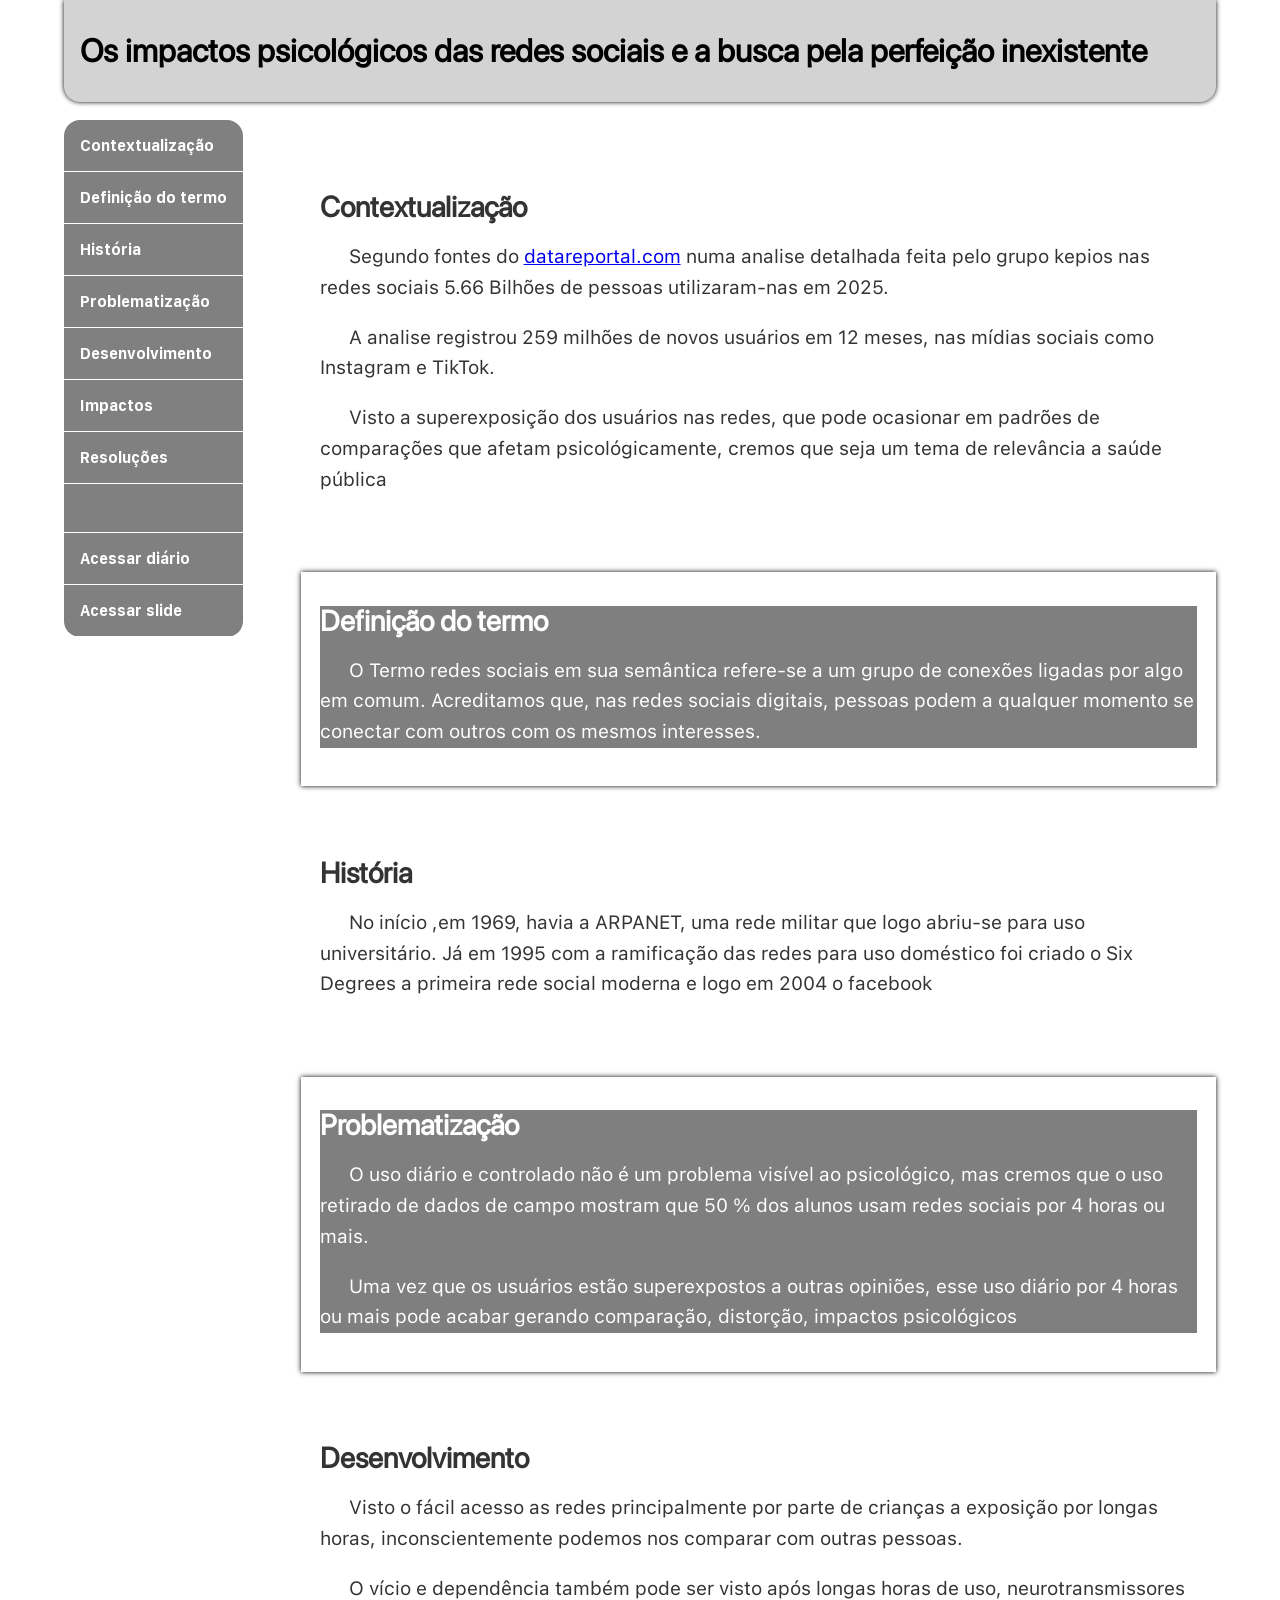
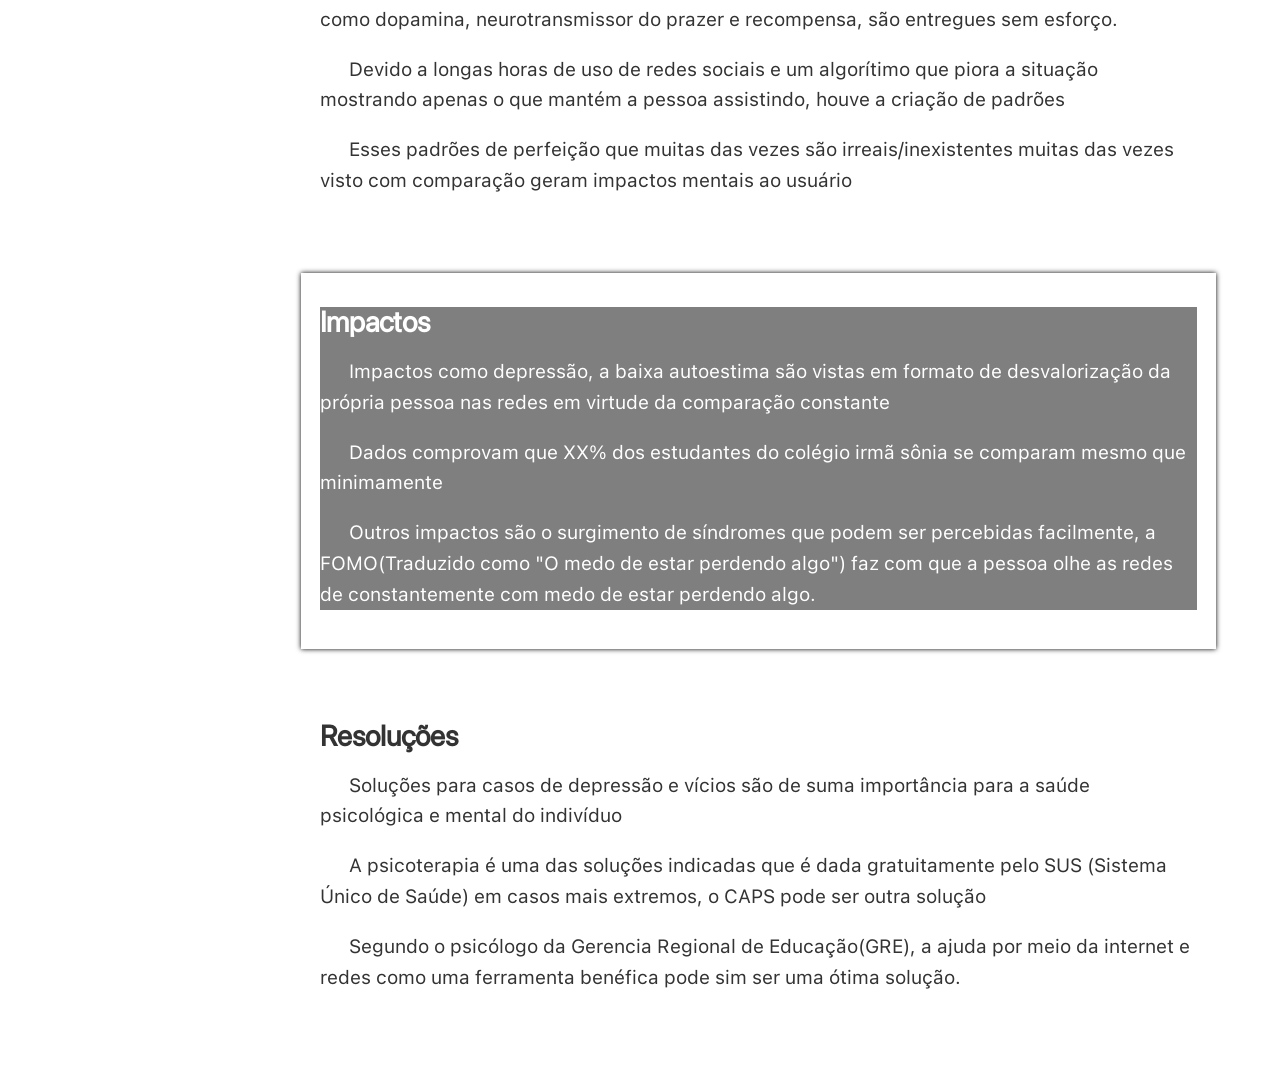
==== index.html @ 7dd93c2d "first commit" ====
<!DOCTYPE html>
<html lang="en">
<head>
    <meta charset="UTF-8">
    <meta name="viewport" content="width=device-width, initial-scale=1.0">
    <title>Impactos das redes sociais</title>
    <link rel="stylesheet" href="style.css">
</head>
<body>
    <div class="hcontainer">
        <header>
            <h1>Os impactos psicológicos das redes sociais e a busca pela perfeição inexistente</h1>
        </header>
    </div>
    <div class="container">
        <aside>
            <nav>
                <a href="#cont">Contextualização</a>
                <a href="#seman">Definição do termo</a>
                <a href="#hist">História</a>
                <a href="#prob">Problematização</a>
                <a href="#dev">Desenvolvimento</a>
                <a href="#impac">Impactos</a>
                <a href="#reso">Resoluções</a>
                <a href="pag002.html" id="diario">Acessar diário</a>
                <a href="download/SlideFIX.pdf" target="_blank" download="../download/SlideFIX.pdf">Acessar slide</a>
            </nav>
        </aside>
        <main>
            <article>
                <section class="Branco" id="cont">
                    <h2>Contextualização</h2>
                    <p>
                        Segundo fontes do <a href="https://datareportal.com/" target="_blank">datareportal.com</a> numa analise detalhada feita pelo grupo kepios nas redes sociais 5.66 Bilhões de pessoas utilizaram-nas em 2025.
                    </p>
                    <p>
                        A analise registrou 259 milhões de novos usuários em 12 meses, nas mídias sociais como Instagram e TikTok.
                    </p>
                    <p>
                        Visto a superexposição dos usuários nas redes, que pode ocasionar em padrões de comparações que afetam psicológicamente, cremos que seja um tema de relevância a saúde pública
                    </p>
                </section>
                <section class="Imagem" id="seman">
                    <div class="imgtext">
                        <h2>Definição do termo</h2>
                        <p>
                            O Termo redes sociais em sua semântica refere-se a um grupo de conexões ligadas por algo em comum. Acreditamos que, nas redes sociais digitais, pessoas podem a qualquer momento se conectar com outros com os mesmos interesses.
                        </p>
                    </div>
                </section>
                <section class="Branco" id="hist">
                    <h2>História</h2>
                    <p>
                        No início ,em 1969, havia a ARPANET, uma rede militar que logo abriu-se para uso universitário. Já em 1995 com a ramificação das redes para uso doméstico foi criado o Six Degrees a primeira rede social moderna e logo em 2004 o facebook
                    </p>
                </section>
                <section class="Imagem" id="prob">
                    <div class="imgtext">
                        <h2>Problematização</h2>
                        <p>
                            O uso diário e controlado não é um problema visível ao psicológico, mas cremos que o uso retirado de dados de campo mostram que 50 % dos alunos usam redes sociais por 4 horas ou mais.
                        </p>
                        <p>
                            Uma vez que os usuários estão superexpostos a outras opiniões, esse uso diário por 4 horas ou mais pode acabar gerando comparação, distorção, impactos psicológicos
                        </p>
                    </div>
                </section>
                <section class="Branco" id="dev">
                    <h2>Desenvolvimento</h2>
                    <p>
                        Visto o fácil acesso as redes principalmente por parte de crianças a exposição por longas horas, inconscientemente podemos nos comparar com outras pessoas.
                    </p>
                    <p>
                        O vício e dependência também pode ser visto após longas horas de uso, neurotransmissores como dopamina, neurotransmissor do prazer e recompensa, são entregues sem esforço.
                    </p>
                    <p>
                        Devido a longas horas de uso de redes sociais e um algorítimo que piora a situação mostrando apenas o que mantém a pessoa assistindo, houve a criação de padrões
                    </p>
                    <p>
                        Esses padrões de perfeição que muitas das vezes são irreais/inexistentes muitas das vezes visto com comparação geram impactos mentais ao usuário
                    </p>
                </section>
                <section class="Imagem" id="impac">
                    <div class="imgtext">
                        <h2>Impactos</h2>
                        <p>
                            Impactos como depressão, a baixa autoestima são vistas em formato de desvalorização da própria pessoa nas redes em virtude da comparação constante
                        </p>
                        <p>
                            Dados comprovam que XX% dos estudantes do colégio irmã sônia se comparam mesmo que minimamente
                        </p>
                        <p>
                            Outros impactos são o surgimento de síndromes que podem ser percebidas facilmente, a FOMO(Traduzido como "O medo de estar perdendo algo") faz com que a pessoa olhe as redes de constantemente com medo de estar perdendo algo.
                        </p>
                    </div>
                </section>
                <section class="Branco" id="reso">
                    <h2>Resoluções</h2>
                    <p>
                        Soluções para casos de depressão e vícios são de suma importância para a saúde psicológica e mental do indivíduo
                    </p>
                    <p>
                        A psicoterapia é uma das soluções indicadas que é dada gratuitamente pelo SUS (Sistema Único de Saúde) em casos mais extremos, o CAPS pode ser outra solução
                    </p>
                    <p>
                        Segundo o psicólogo da Gerencia Regional de Educação(GRE), a ajuda por meio da internet e redes como uma ferramenta benéfica pode sim ser uma ótima solução.
                    </p>
                </section>
            </article>
        </main>
    </div>
    <footer>

    </footer>
</body>
</html>
---- style.css ----
@charset "UTF-8";
@font-face {
    font-family: "display";
    src: url(./fontes/SF-Pro-Display-Regular.otf) format("opentype")
}
@font-face {
    font-family: "texto";
    src: url(./fontes/SF-Pro-Text-Regular.otf) format("opentype");
}
@font-face {
    font-family: "redonda";
    src: url(./fontes/SF-Pro-Rounded-Regular.otf) format("opentype");
}

@font-face {
    font-family: "compacta";
    src: url(./fontes/SF-Compact.ttf) format("truetype");
}

@font-face {
    font-family: "novaiorque";
    src: url(./fontes/NewYork.ttf) format("truetype");
}

* {
    margin: 0;
    padding: 0;
    box-sizing: border-box;
}

body, html {
    width: 100%;
    height: 100%;
    background-color: white;
}

h1,h2,h3,h4,h5,h6 {
    font-family: "display", sans-serif;
    text-indent: 0px;
    font-weight: bolder;
    margin: 0.5em 0px;
}

/*Cabeçalho*/

header{
    width: 90%;
    margin: auto;
    height: auto;
    padding: 1em;
    background-color: lightgray;
    box-shadow: 0px 0px 5px black;
    border-radius: 0px 0px 1em 1em;
}

.hcontainer {
    display: flex;
}

/*Menu lateral*/
.container {
    display: flex;
    margin: 2vh 5%;
    max-width: 90vw;
}

aside {
    width: calc(fit-content +  2em);
    max-width: fit-content;
    height: 100%;
    background-color: gray;
    position: sticky;
    top: 1em;
    margin-right: 5%;
    z-index: 10;
    font-family: "compacta";
    border-radius: 1em 1em 1em 1em;
}

main {
    flex: 1;
    
}

aside>nav>a {
    display: block;
    padding: 1em;
    color: white;
    text-decoration: none;
    border-bottom: 1px solid white;
    font-weight: bold;
}

aside>nav>a#diario {
    margin-top: 3em;
    border-top: 1px solid white;

}

/*Main*/

div {
    min-width: fit-content;
}

main {
    font-family: "texto", sans-serif;
    font-size: 1.2em;
    line-height: 1.6em;
    color: #333;
}

main > article > section > p, main > article > section > div > p {
    margin: 1em 0px;
    text-indent: 1.5em;
}

div > main > article > section.Imagem {
    background-image: url(imagens/IMG-20191225-WA0047.jpg);
    background-attachment: fixed;
    background-position: center 45%;
    width: 100%;
    padding: 1em;
    box-shadow: 0px 0px 5px black;
}

div > main > article > section > div.imgtext {
    background-color: rgba(0, 0, 0, 0.50);
    color: white;
}

div > main > article > section.Branco {
    margin : 2em 0px;
    padding: 1em
}

/*Footer*/
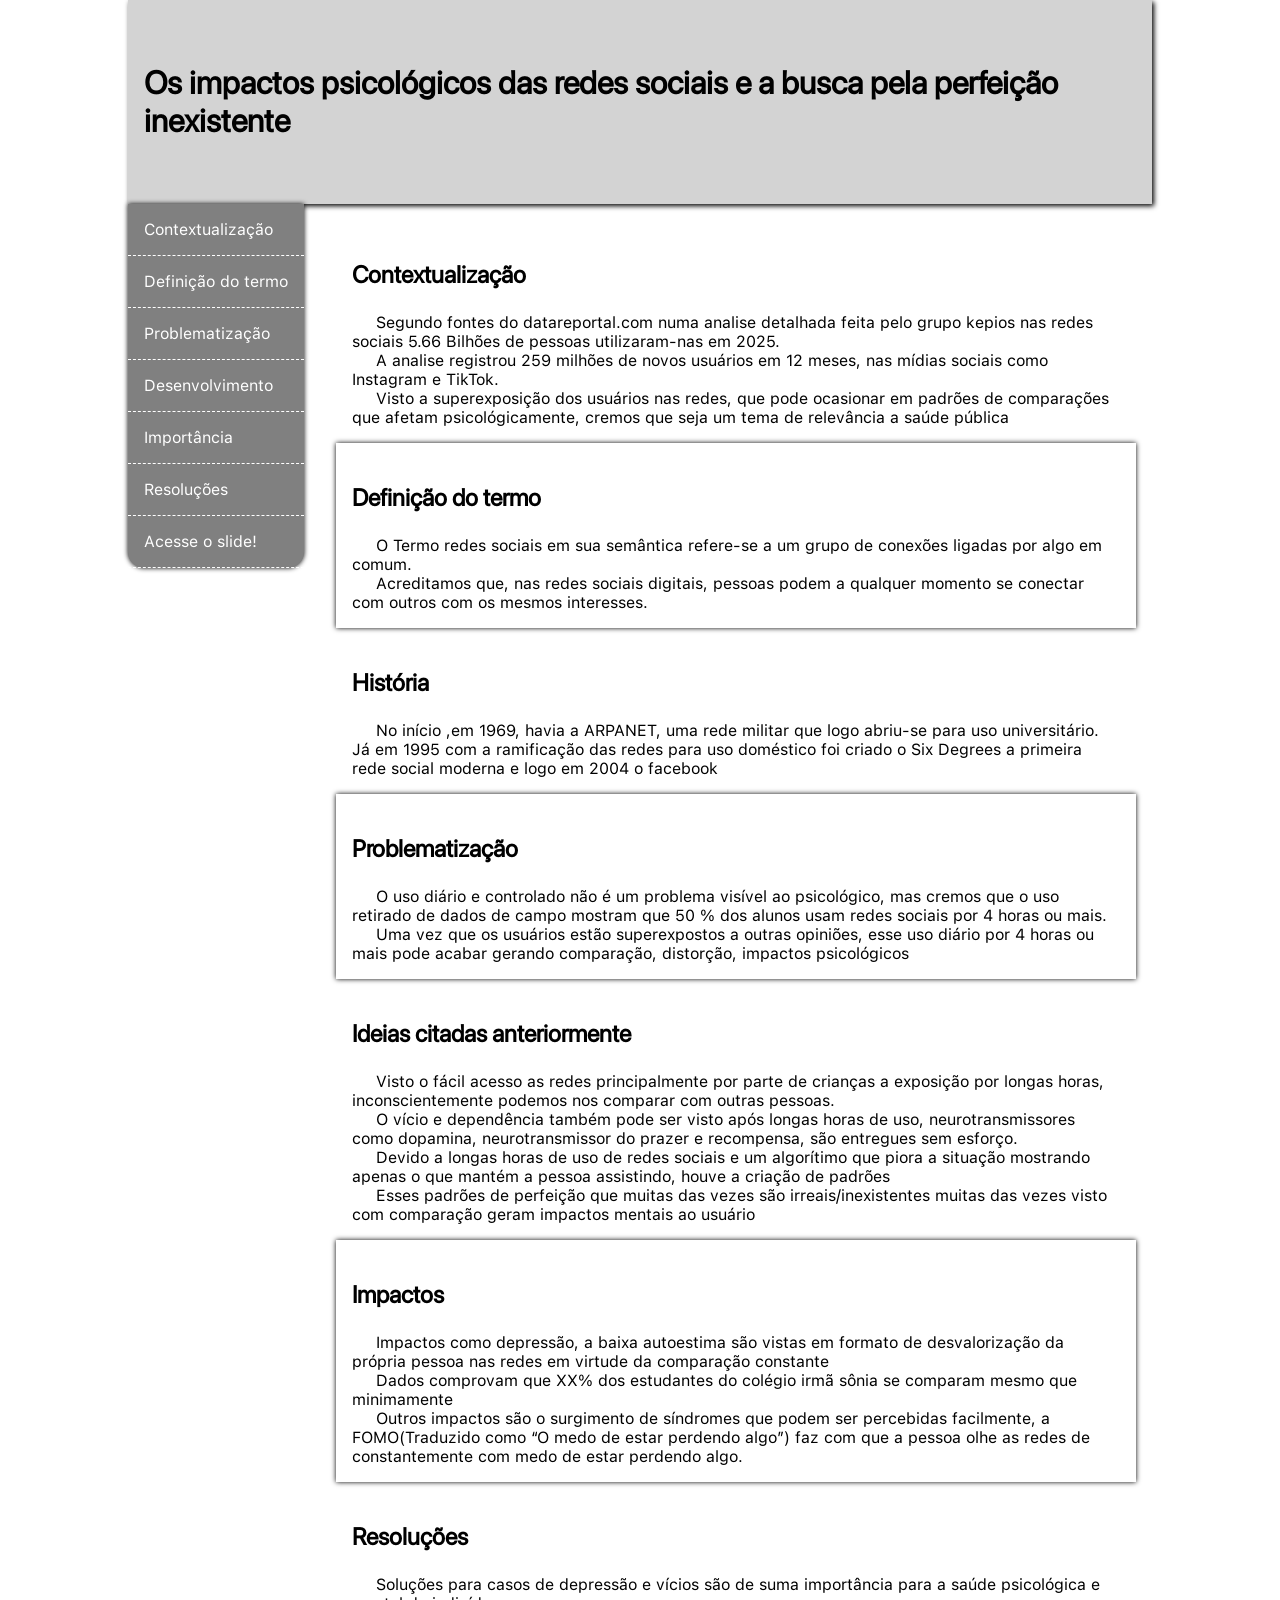
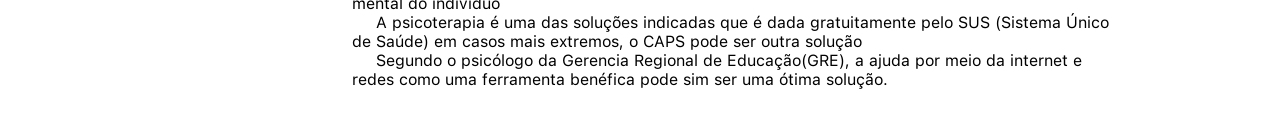
==== commit a13c81af: "Site refeito inteiramente" ====
--- a/index.html
+++ b/index.html
@@ -1,116 +1,105 @@
 <!DOCTYPE html>
-<html lang="en">
+<html lang="pt-br">
 <head>
     <meta charset="UTF-8">
     <meta name="viewport" content="width=device-width, initial-scale=1.0">
-    <title>Impactos das redes sociais</title>
+    <title>Impactos das redes</title>
     <link rel="stylesheet" href="style.css">
 </head>
 <body>
-    <div class="hcontainer">
-        <header>
-            <h1>Os impactos psicológicos das redes sociais e a busca pela perfeição inexistente</h1>
-        </header>
-    </div>
-    <div class="container">
+    <header>
+        <h1>
+            Os impactos psicológicos das redes sociais e a busca pela perfeição inexistente
+        </h1>
+    </header>
+    <div class="flex">
         <aside>
             <nav>
                 <a href="#cont">Contextualização</a>
-                <a href="#seman">Definição do termo</a>
-                <a href="#hist">História</a>
-                <a href="#prob">Problematização</a>
-                <a href="#dev">Desenvolvimento</a>
-                <a href="#impac">Impactos</a>
-                <a href="#reso">Resoluções</a>
-                <a href="pag002.html" id="diario">Acessar diário</a>
-                <a href="download/SlideFIX.pdf" target="_blank" download="../download/SlideFIX.pdf">Acessar slide</a>
+                <a href="#def">Definição do termo</a>
+                <a href="#pro">Problematização</a>
+                <a href="#ide">Desenvolvimento</a>
+                <a href="#imp">Importância</a>
+                <a href="#res">Resoluções</a>
+                <a href="download/SlideFIX.pdf" download="">Acesse o slide!</a>
             </nav>
         </aside>
         <main>
-            <article>
-                <section class="Branco" id="cont">
-                    <h2>Contextualização</h2>
+            <article class="branco" id="cont">
+                <h2>Contextualização</h2>
+                <p>
+                    Segundo fontes do datareportal.com numa analise detalhada feita pelo grupo kepios nas redes sociais 5.66 Bilhões de pessoas utilizaram-nas em 2025.
+                </p>
+                <p>
+                    A analise registrou 259 milhões de novos usuários em 12 meses, nas mídias sociais como Instagram e TikTok.
+                </p>
+                <p>
+                    Visto a superexposição dos usuários nas redes, que pode ocasionar em padrões de comparações que afetam psicológicamente, cremos que seja um tema de relevância a saúde pública
+                </p>
+            </article>
+            <article class="imagem" id="def">
+                <h2>Definição do termo</h2>
+                <p>
+                    O Termo redes sociais em sua semântica refere-se a um grupo de conexões ligadas por algo em comum.</p>
                     <p>
-                        Segundo fontes do <a href="https://datareportal.com/" target="_blank">datareportal.com</a> numa analise detalhada feita pelo grupo kepios nas redes sociais 5.66 Bilhões de pessoas utilizaram-nas em 2025.
-                    </p>
-                    <p>
-                        A analise registrou 259 milhões de novos usuários em 12 meses, nas mídias sociais como Instagram e TikTok.
-                    </p>
-                    <p>
-                        Visto a superexposição dos usuários nas redes, que pode ocasionar em padrões de comparações que afetam psicológicamente, cremos que seja um tema de relevância a saúde pública
-                    </p>
-                </section>
-                <section class="Imagem" id="seman">
-                    <div class="imgtext">
-                        <h2>Definição do termo</h2>
-                        <p>
-                            O Termo redes sociais em sua semântica refere-se a um grupo de conexões ligadas por algo em comum. Acreditamos que, nas redes sociais digitais, pessoas podem a qualquer momento se conectar com outros com os mesmos interesses.
-                        </p>
-                    </div>
-                </section>
-                <section class="Branco" id="hist">
-                    <h2>História</h2>
-                    <p>
-                        No início ,em 1969, havia a ARPANET, uma rede militar que logo abriu-se para uso universitário. Já em 1995 com a ramificação das redes para uso doméstico foi criado o Six Degrees a primeira rede social moderna e logo em 2004 o facebook
-                    </p>
-                </section>
-                <section class="Imagem" id="prob">
-                    <div class="imgtext">
-                        <h2>Problematização</h2>
-                        <p>
-                            O uso diário e controlado não é um problema visível ao psicológico, mas cremos que o uso retirado de dados de campo mostram que 50 % dos alunos usam redes sociais por 4 horas ou mais.
-                        </p>
-                        <p>
-                            Uma vez que os usuários estão superexpostos a outras opiniões, esse uso diário por 4 horas ou mais pode acabar gerando comparação, distorção, impactos psicológicos
-                        </p>
-                    </div>
-                </section>
-                <section class="Branco" id="dev">
-                    <h2>Desenvolvimento</h2>
-                    <p>
-                        Visto o fácil acesso as redes principalmente por parte de crianças a exposição por longas horas, inconscientemente podemos nos comparar com outras pessoas.
-                    </p>
-                    <p>
-                        O vício e dependência também pode ser visto após longas horas de uso, neurotransmissores como dopamina, neurotransmissor do prazer e recompensa, são entregues sem esforço.
-                    </p>
-                    <p>
-                        Devido a longas horas de uso de redes sociais e um algorítimo que piora a situação mostrando apenas o que mantém a pessoa assistindo, houve a criação de padrões
-                    </p>
-                    <p>
-                        Esses padrões de perfeição que muitas das vezes são irreais/inexistentes muitas das vezes visto com comparação geram impactos mentais ao usuário
-                    </p>
-                </section>
-                <section class="Imagem" id="impac">
-                    <div class="imgtext">
-                        <h2>Impactos</h2>
-                        <p>
-                            Impactos como depressão, a baixa autoestima são vistas em formato de desvalorização da própria pessoa nas redes em virtude da comparação constante
-                        </p>
-                        <p>
-                            Dados comprovam que XX% dos estudantes do colégio irmã sônia se comparam mesmo que minimamente
-                        </p>
-                        <p>
-                            Outros impactos são o surgimento de síndromes que podem ser percebidas facilmente, a FOMO(Traduzido como "O medo de estar perdendo algo") faz com que a pessoa olhe as redes de constantemente com medo de estar perdendo algo.
-                        </p>
-                    </div>
-                </section>
-                <section class="Branco" id="reso">
-                    <h2>Resoluções</h2>
-                    <p>
-                        Soluções para casos de depressão e vícios são de suma importância para a saúde psicológica e mental do indivíduo
-                    </p>
-                    <p>
-                        A psicoterapia é uma das soluções indicadas que é dada gratuitamente pelo SUS (Sistema Único de Saúde) em casos mais extremos, o CAPS pode ser outra solução
-                    </p>
-                    <p>
-                        Segundo o psicólogo da Gerencia Regional de Educação(GRE), a ajuda por meio da internet e redes como uma ferramenta benéfica pode sim ser uma ótima solução.
-                    </p>
-                </section>
+                    Acreditamos que, nas redes sociais digitais, pessoas podem a qualquer momento se conectar com outros com os mesmos interesses.
+                </p>
+            </article>
+            <article class="branco">
+                <h2>História</h2>
+                <p>
+                    No início ,em 1969, havia a ARPANET, uma rede militar que logo abriu-se para uso universitário. Já em 1995 com a ramificação das redes para uso doméstico foi criado o Six Degrees a primeira rede social moderna e logo em 2004 o facebook
+                </p>
+            </article>
+            <article class="imagem" id="pro">
+                <h2>Problematização</h2>
+                <p>
+                    O uso diário e controlado não é um problema visível ao psicológico, mas cremos que o uso retirado de dados de campo mostram que 50 % dos alunos usam redes sociais por 4 horas ou mais.
+                </p>
+                <p>
+                    Uma vez que os usuários estão superexpostos a outras opiniões, esse uso diário por 4 horas ou mais pode acabar gerando comparação, distorção, impactos psicológicos
+                </p>
+            </article>
+            <article class="branco" id="ide">
+                <h2>Ideias citadas anteriormente</h2>
+                <p>
+                    Visto o fácil acesso as redes principalmente por parte de crianças a exposição por longas horas, inconscientemente podemos nos comparar com outras pessoas.
+                </p>
+                <p>
+                    O vício e dependência também pode ser visto após longas horas de uso, neurotransmissores como dopamina, neurotransmissor do prazer e recompensa, são entregues sem esforço.
+                </p>
+                <p>
+                    Devido a longas horas de uso de redes sociais e um algorítimo que piora a situação mostrando apenas o que mantém a pessoa assistindo, houve a criação de padrões
+                </p>
+                <p>
+                    Esses padrões de perfeição que muitas das vezes são irreais/inexistentes muitas das vezes visto com comparação geram impactos mentais ao usuário
+                </p>
+            </article>
+            <article class="imagem" id="imp">
+                <h2>Impactos</h2>
+                <p>
+                    Impactos como depressão, a baixa autoestima são vistas em formato de desvalorização da própria pessoa nas redes em virtude da comparação constante
+                </p>
+                <p>
+                    Dados comprovam que XX% dos estudantes do colégio irmã sônia se comparam mesmo que minimamente
+                </p>
+                <p>
+                    Outros impactos são o surgimento de síndromes que podem ser percebidas facilmente, a FOMO(Traduzido como “O medo de estar perdendo algo”) faz com que a pessoa olhe as redes de constantemente com medo de estar perdendo algo.
+                </p>
+            </article>
+            <article class="branco" id="res">
+                <h2>Resoluções</h2>
+                <p>
+                    Soluções para casos de depressão e vícios são de suma importância para a saúde psicológica e mental do indivíduo
+                </p>
+                <p>
+                    A psicoterapia é uma das soluções indicadas que é dada gratuitamente pelo SUS (Sistema Único de Saúde) em casos mais extremos, o CAPS pode ser outra solução
+                </p>
+                <p>
+                    Segundo o psicólogo da Gerencia Regional de Educação(GRE), a ajuda por meio da internet  e redes como uma ferramenta benéfica pode sim ser uma ótima solução.
+                </p>
             </article>
         </main>
     </div>
-    <footer>
-
-    </footer>
 </body>
 </html>
--- a/style.css
+++ b/style.css
@@ -11,12 +11,10 @@
     font-family: "redonda";
     src: url(./fontes/SF-Pro-Rounded-Regular.otf) format("opentype");
 }
-
 @font-face {
     font-family: "compacta";
     src: url(./fontes/SF-Compact.ttf) format("truetype");
 }
-
 @font-face {
     font-family: "novaiorque";
     src: url(./fontes/NewYork.ttf) format("truetype");
@@ -31,107 +29,102 @@
 body, html {
     width: 100%;
     height: 100%;
-    background-color: white;
+    margin: 0;
+    padding: 0;
+    min-width: 320px;
+
+    padding: 0px 0em;
 }
 
 h1,h2,h3,h4,h5,h6 {
-    font-family: "display", sans-serif;
+    font-family: 'display', sans-serif;
+    margin: 1em 0em;
     text-indent: 0px;
-    font-weight: bolder;
-    margin: 0.5em 0px;
 }
 
-/*Cabeçalho*/
+p, span, a, li, div {
+    font-family: 'texto', sans-serif;
+    text-indent: 1.5em;
+}
+/*corpo*/
 
 header{
-    width: 90%;
-    margin: auto;
-    height: auto;
-    padding: 1em;
     background-color: lightgray;
-    box-shadow: 0px 0px 5px black;
-    border-radius: 0px 0px 1em 1em;
+
+    padding: 2em 1em;
+
+    margin: 0px 10%;
+
+    box-shadow: 2px 2px 5px black;
+
+    transition: width 1.0s ease;
+    transition: margin 1.0s ease;
+
+
 }
 
-.hcontainer {
-    display: flex;
-}
+main{
+    flex: 1;
 
-/*Menu lateral*/
-.container {
-    display: flex;
-    margin: 2vh 5%;
-    max-width: 90vw;
+    background-color: white;
+    
+    margin: 1em;
 }
 
 aside {
-    width: calc(fit-content +  2em);
-    max-width: fit-content;
-    height: 100%;
+    position: sticky;
+    top: 0;
+    z-index: 0;
+
+    border-radius: 0em 0em 1em 1em;
+
     background-color: gray;
-    position: sticky;
-    top: 1em;
-    margin-right: 5%;
-    z-index: 10;
-    font-family: "compacta";
-    border-radius: 1em 1em 1em 1em;
+
+    box-shadow: 0px 0px 5px black;
 }
 
-main {
-    flex: 1;
+aside>nav>a{
+    display: block;
     
+    padding: 1em;
+
+    color: white;
+    text-decoration: none;
+
+    border-bottom: 1px dashed white;
+    
+    text-indent: 0em;
 }
 
-aside>nav>a {
-    display: block;
-    padding: 1em;
-    color: white;
-    text-decoration: none;
-    border-bottom: 1px solid white;
-    font-weight: bold;
+/*flex*/
+
+.flex {
+    display: flex;
+    flex-direction: row;
+    align-items: flex-start;
+    gap: 1em;
+
+    padding: 0em 10%;
+    transition: padding 1.0s ease;
 }
 
-aside>nav>a#diario {
-    margin-top: 3em;
-    border-top: 1px solid white;
+/*seleção*/
+
+.imagem,.branco{
+    padding: 1em;
+}
+
+.imagem {
+    box-shadow: 0px 0px 5px black;
 
 }
 
-/*Main*/
-
-div {
-    min-width: fit-content;
-}
-
-main {
-    font-family: "texto", sans-serif;
-    font-size: 1.2em;
-    line-height: 1.6em;
-    color: #333;
-}
-
-main > article > section > p, main > article > section > div > p {
-    margin: 1em 0px;
-    text-indent: 1.5em;
-}
-
-div > main > article > section.Imagem {
-    background-image: url(imagens/IMG-20191225-WA0047.jpg);
-    background-attachment: fixed;
-    background-position: center 45%;
-    width: 100%;
-    padding: 1em;
-    box-shadow: 0px 0px 5px black;
-}
-
-div > main > article > section > div.imgtext {
-    background-color: rgba(0, 0, 0, 0.50);
-    color: white;
-}
-
-div > main > article > section.Branco {
-    margin : 2em 0px;
-    padding: 1em
-}
-
-/*Footer*/
+@media (max-width: 700px) {
+    .flex {
+        padding: 0px 0px;
+    }
+    header{
+        width: 100%;
+        margin: 0px 0px;
+    }
+}
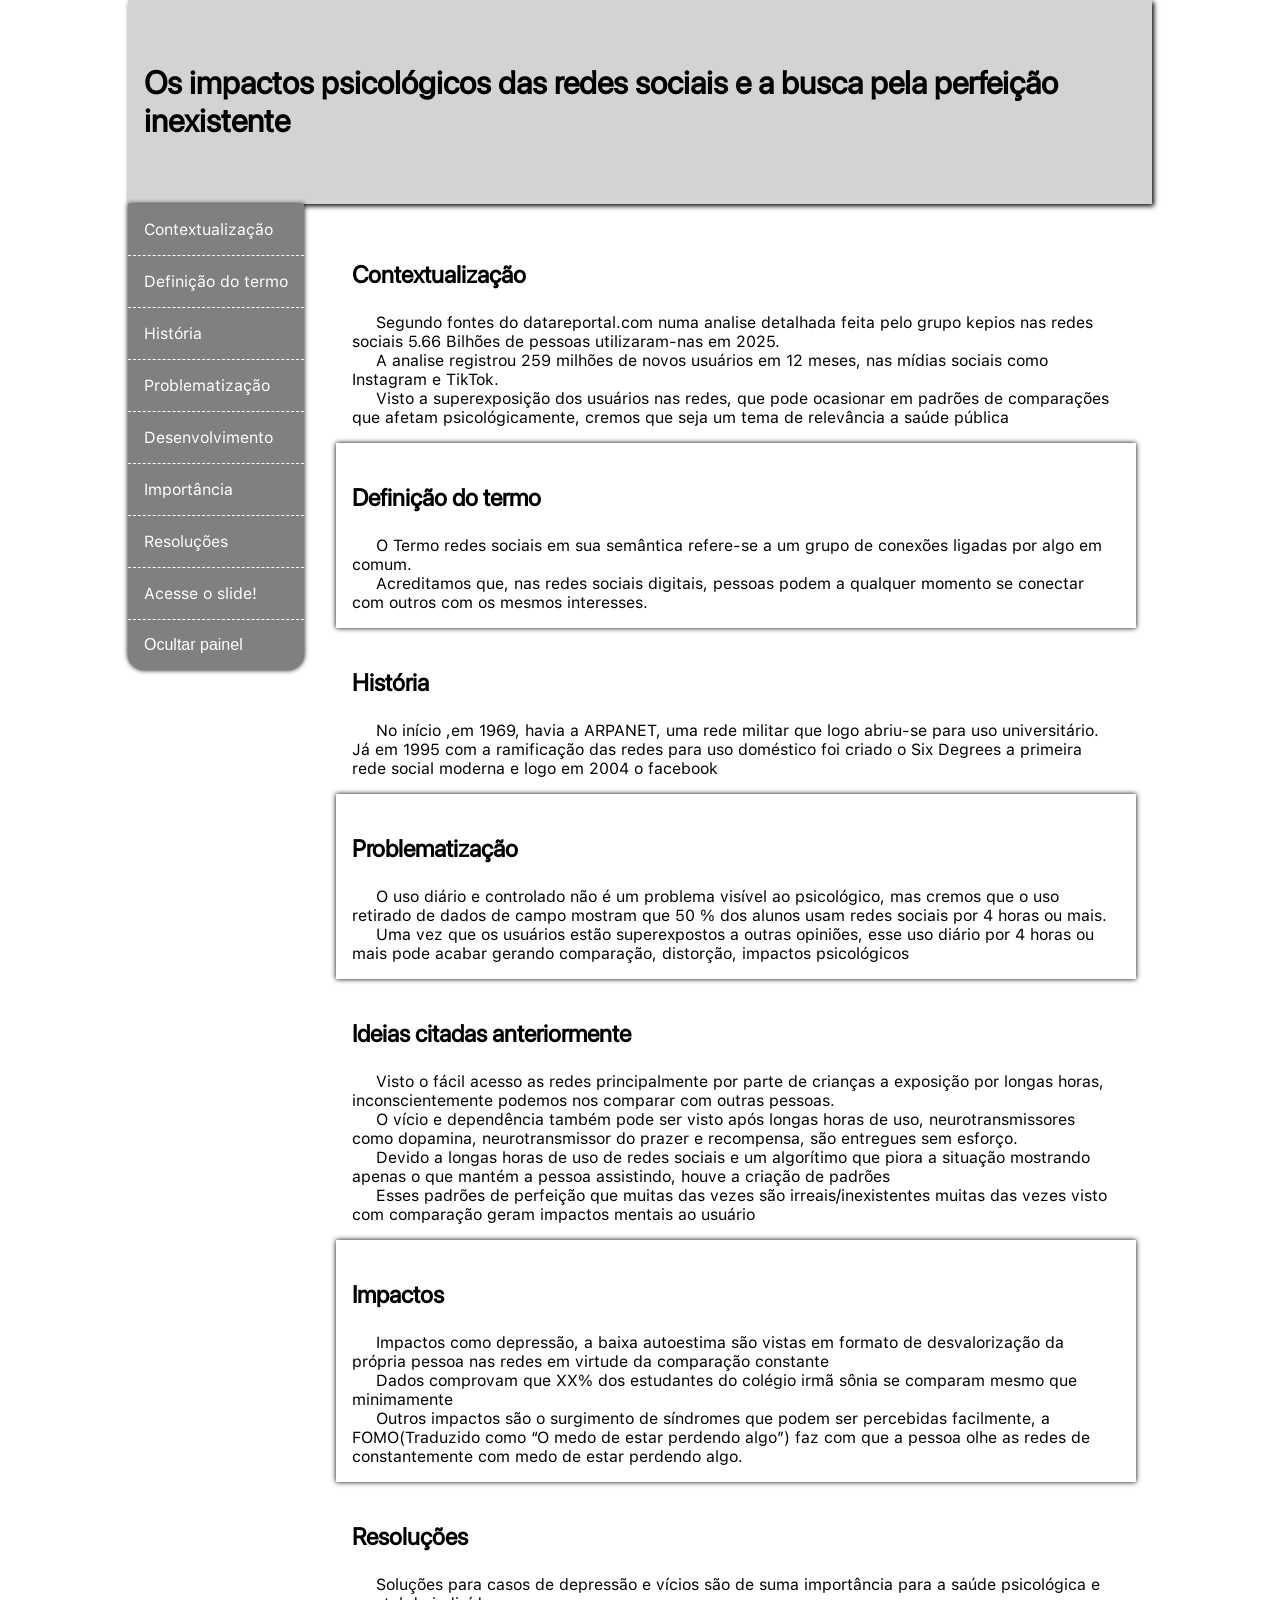
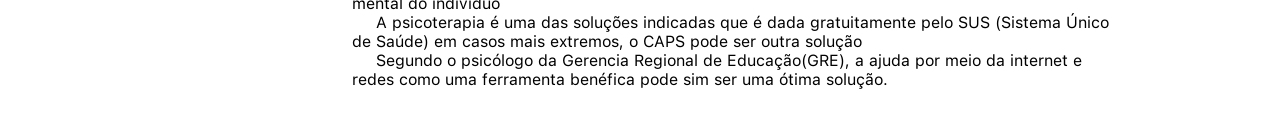
==== commit cac6510c: "adicionado o botão ocultar" ====
--- a/index.html
+++ b/index.html
@@ -5,6 +5,7 @@
     <meta name="viewport" content="width=device-width, initial-scale=1.0">
     <title>Impactos das redes</title>
     <link rel="stylesheet" href="style.css">
+    <script src="javascript.js"></script>
 </head>
 <body>
     <header>
@@ -13,15 +14,19 @@
         </h1>
     </header>
     <div class="flex">
-        <aside>
-            <nav>
+        <aside id="grande">
+            <nav id="Invisível">
                 <a href="#cont">Contextualização</a>
                 <a href="#def">Definição do termo</a>
+                <a href="#hist">História</a>
                 <a href="#pro">Problematização</a>
                 <a href="#ide">Desenvolvimento</a>
                 <a href="#imp">Importância</a>
                 <a href="#res">Resoluções</a>
                 <a href="download/SlideFIX.pdf" download="">Acesse o slide!</a>
+            </nav>
+            <nav id="Visível">
+                <button class="ocultar painel">Ocultar painel</button>
             </nav>
         </aside>
         <main>
@@ -45,7 +50,7 @@
                     Acreditamos que, nas redes sociais digitais, pessoas podem a qualquer momento se conectar com outros com os mesmos interesses.
                 </p>
             </article>
-            <article class="branco">
+            <article class="branco" id="hist">
                 <h2>História</h2>
                 <p>
                     No início ,em 1969, havia a ARPANET, uma rede militar que logo abriu-se para uso universitário. Já em 1995 com a ramificação das redes para uso doméstico foi criado o Six Degrees a primeira rede social moderna e logo em 2004 o facebook
--- a/style.css
+++ b/style.css
@@ -34,6 +34,7 @@
     min-width: 320px;
 
     padding: 0px 0em;
+    overflow-x: none;
 }
 
 h1,h2,h3,h4,h5,h6 {
@@ -53,13 +54,13 @@
 
     padding: 2em 1em;
 
-    margin: 0px 10%;
+    margin: auto;
+    width: 80%;
 
     box-shadow: 2px 2px 5px black;
 
     transition: width 1.0s ease;
     transition: margin 1.0s ease;
-
 
 }
 
@@ -96,6 +97,23 @@
     text-indent: 0em;
 }
 
+button {
+    display: block;
+    
+    padding: 1em;
+
+    color: white;
+    text-decoration: none;
+
+    border-bottom: 1px dashed white;
+    
+    text-indent: 0em;
+    background-color: inherit;
+    border: inherit;
+    font-size: 1em;
+    font-weight: lighter;
+}
+
 /*flex*/
 
 .flex {
@@ -119,12 +137,22 @@
 
 }
 
-@media (max-width: 700px) {
+@media (max-width: 720px) {
     .flex {
         padding: 0px 0px;
     }
     header{
         width: 100%;
-        margin: 0px 0px;
+        margin: auto;
+    }
+}
+
+@media (max-height: 720px) {
+    .flex {
+        padding: 0px 0px;
+    }
+    header{
+        width: 100%;
+        margin: auto;
     }
 }
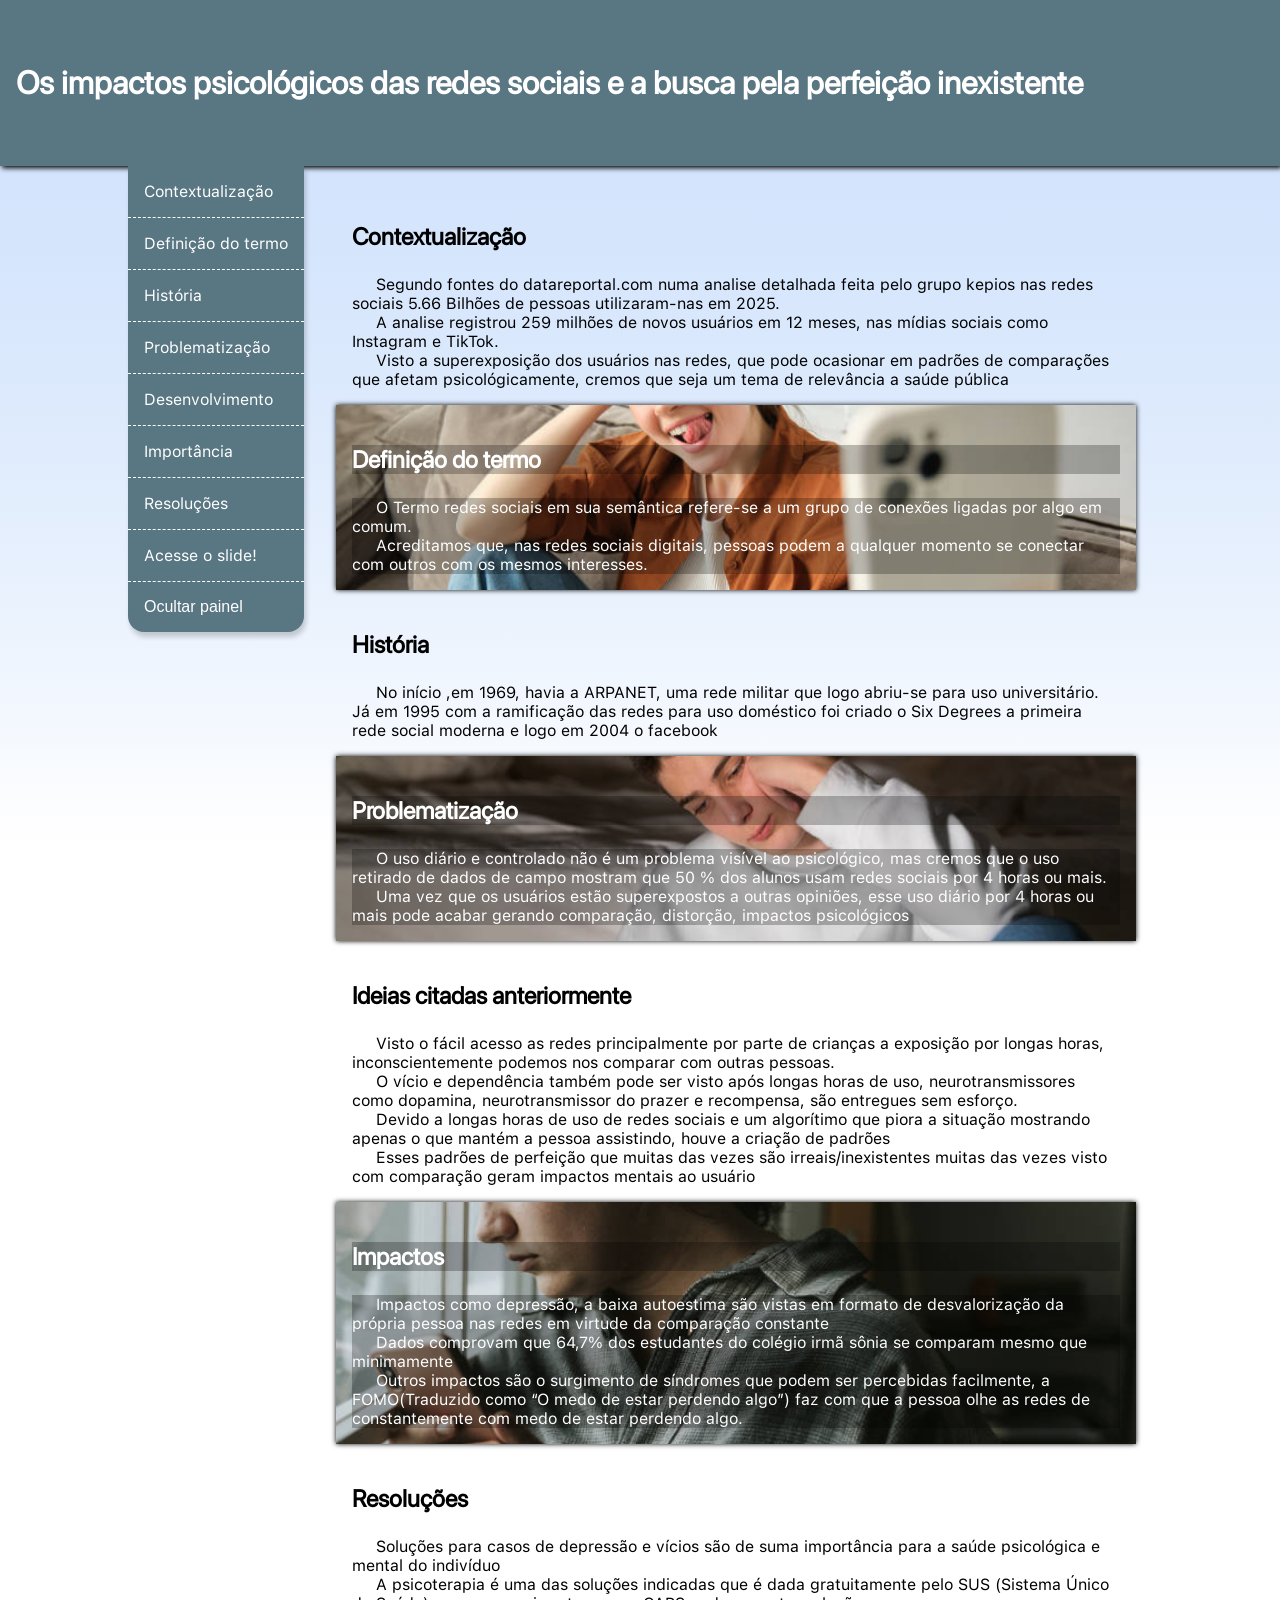
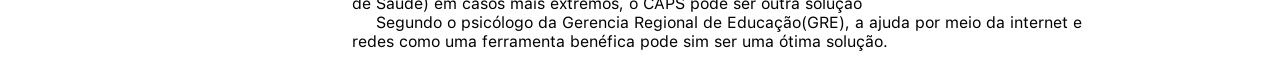
==== commit fe2b5a51: "Alterações totais no site" ====
--- a/index.html
+++ b/index.html
@@ -23,7 +23,7 @@
                 <a href="#ide">Desenvolvimento</a>
                 <a href="#imp">Importância</a>
                 <a href="#res">Resoluções</a>
-                <a href="download/SlideFIX.pdf" download="">Acesse o slide!</a>
+                <a href="download/TCF-Impactos-Psicologicos.pdf" download="">Acesse o slide!</a>
             </nav>
             <nav id="Visível">
                 <button class="ocultar painel">Ocultar painel</button>
@@ -86,7 +86,7 @@
                     Impactos como depressão, a baixa autoestima são vistas em formato de desvalorização da própria pessoa nas redes em virtude da comparação constante
                 </p>
                 <p>
-                    Dados comprovam que XX% dos estudantes do colégio irmã sônia se comparam mesmo que minimamente
+                    Dados comprovam que 64,7% dos estudantes do colégio irmã sônia se comparam mesmo que minimamente
                 </p>
                 <p>
                     Outros impactos são o surgimento de síndromes que podem ser percebidas facilmente, a FOMO(Traduzido como “O medo de estar perdendo algo”) faz com que a pessoa olhe as redes de constantemente com medo de estar perdendo algo.
--- a/style.css
+++ b/style.css
@@ -28,13 +28,15 @@
 
 body, html {
     width: 100%;
-    height: 100%;
     margin: 0;
     padding: 0;
     min-width: 320px;
-
     padding: 0px 0em;
     overflow-x: none;
+
+    background-image: linear-gradient(to bottom, rgba(206, 225, 252, 0.863) , rgba(4, 30, 66, 0) );
+    background-size: 100% 50%;
+    background-repeat: no-repeat;
 }
 
 h1,h2,h3,h4,h5,h6 {
@@ -50,14 +52,12 @@
 /*corpo*/
 
 header{
-    background-color: lightgray;
-
+    background-color: rgb(89, 118, 131);
     padding: 2em 1em;
 
     margin: auto;
-    width: 80%;
-
     box-shadow: 2px 2px 5px black;
+    color: white;
 
     transition: width 1.0s ease;
     transition: margin 1.0s ease;
@@ -67,9 +67,9 @@
 main{
     flex: 1;
 
-    background-color: white;
+    /*background-color: white;*/
     
-    margin: 1em;
+    margin: 1em;;
 }
 
 aside {
@@ -79,9 +79,9 @@
 
     border-radius: 0em 0em 1em 1em;
 
-    background-color: gray;
+    background-color: rgb(89, 118, 131);
 
-    box-shadow: 0px 0px 5px black;
+    box-shadow: 2px 5px 5px rgba(0, 0, 0, 0.185);
 }
 
 aside>nav>a{
@@ -137,6 +137,16 @@
 
 }
 
+.imagem> h2 {
+    background-color: rgba(0, 0, 0, 0.25);
+    color: white;
+}
+
+.imagem> p {
+    background-color: rgba(0, 0, 0, 0.25);
+    color: white;
+}
+
 @media (max-width: 720px) {
     .flex {
         padding: 0px 0px;
@@ -155,4 +165,28 @@
         width: 100%;
         margin: auto;
     }
+}
+
+article#def {
+    background-image: url(imagens/mulher-moderna-despreocupada-sorrindo-e-tirando-selfies-em-um-aplicativo-de-smartphone-posando-para-foto-em-seu-sofa.jpg);
+    background-size: cover;
+    background-position: center;
+}
+
+article#pro {
+    background-image: url(imagens/garoto-de-vista-frontal-sendo-vitima-de-cyberbullying.jpg);
+    background-size: cover;
+    background-position: center;
+
+}
+
+article#imp {
+    background-image: url(imagens/maselanaomequer.jpg);
+    background-size: cover;
+    background-position: left center;
+}
+
+footer{
+    min-height: 350px;
+;
 }
